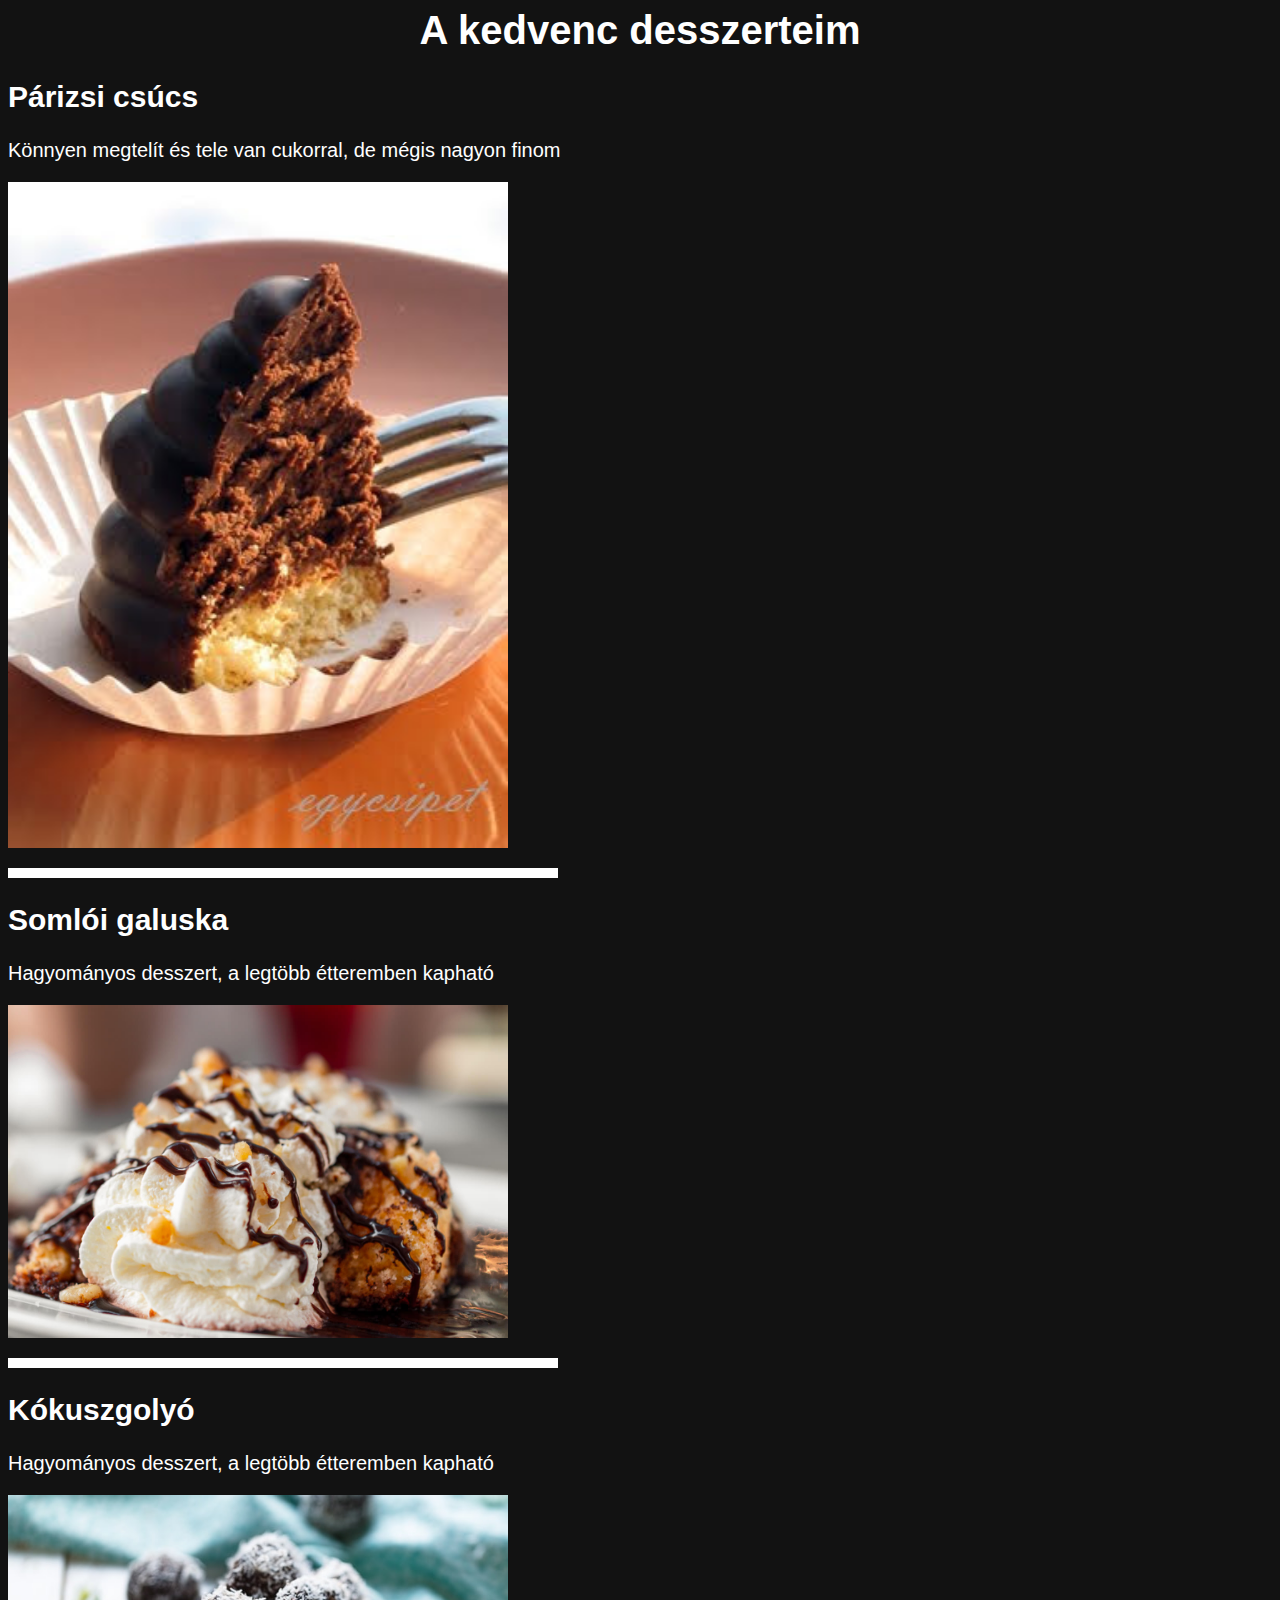
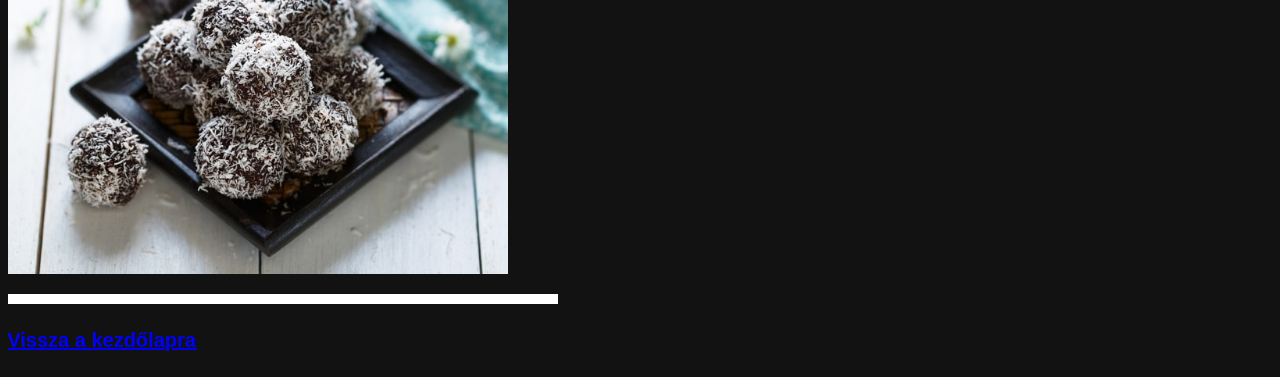
==== desszertek.html @ 9a531946 "CSS files added, boxes added" ====
<html lang="en">
<head>
    <meta charset="UTF-8">
    <title>Desszertek</title>
    <link rel="stylesheet" href="second.css">
</head>
<body style="background-color:#121212 ;">
    <h1>A kedvenc desszerteim</h1>
    <h2>Párizsi csúcs</h2>
    <p>Könnyen megtelít és tele van cukorral, de mégis nagyon finom</p>
    <a href="https://www.nosalty.hu/recept/parizsi-csucs"><img class="img500" src="images/cscsucs.jpg" alt="Párizsi csúcs"></a>
    <p class="box"></p>
    <h2>Somlói galuska</h2>
    <p>Hagyományos desszert, a legtöbb étteremben kapható</p>
    <a href="https://www.nosalty.hu/receptek/kategoria/edes-suti/somloi-galuska?"><img class="img500" src="images/somloi.galuska.jpg" alt="Somlói galuska"></a>
    <p class="box"></p>
    <h2>Kókuszgolyó</h2>
    <p>Hagyományos desszert, a legtöbb étteremben kapható</p>
    <a href="https://www.nosalty.hu/recept/kokuszgolyo-legegyszerubben"><img class="img500" src="images/golyo.jpg" alt="Kókuszgolyó"></a>
    <p class="box"></p>
    <h3><a href="index.html">Vissza a kezdőlapra</a></h3>
</body>
</html>
---- second.css ----
h1 {
    font-weight: bold;
    font-family:Arial, Helvetica, sans-serif ;
    color: white;
    text-align: center;
    font-size: 40px;
}
h2 {
    font-family: Arial, Helvetica, sans-serif;
    color: white;
    font-size: 30px;
    font-weight: bold;
}
h3 {
    font-family: Arial, Helvetica, sans-serif;
    font-weight: bold;
    font-size: 25px;
    text-decoration: none;
}
p {
    font-family: Arial, Helvetica, sans-serif;
    color: white;
    font-size: 20px;
}
a {
    font-family: Arial, Helvetica, sans-serif;
    font-size: 20px;
}
.img500 {
    width: 500px;
}
.box {
    width: 550px;
    background-color: white;
    height: 10px;
}
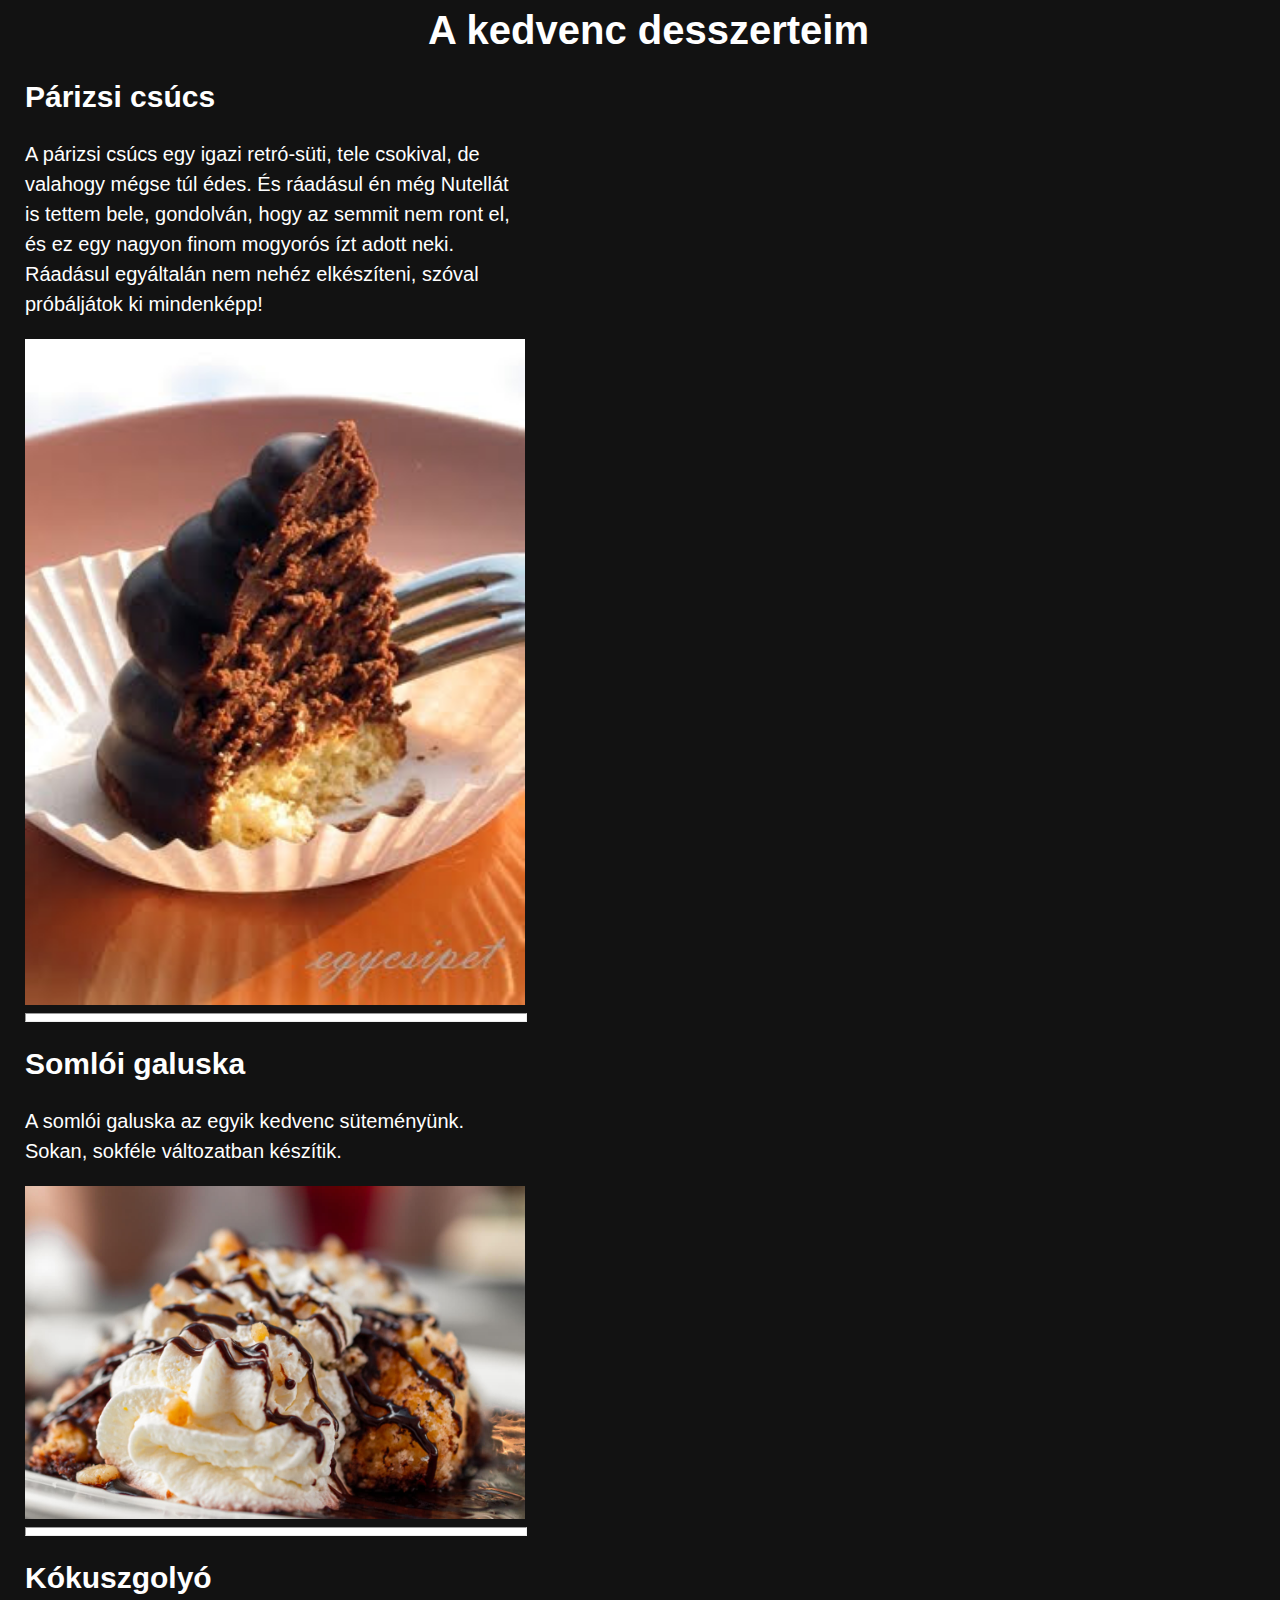
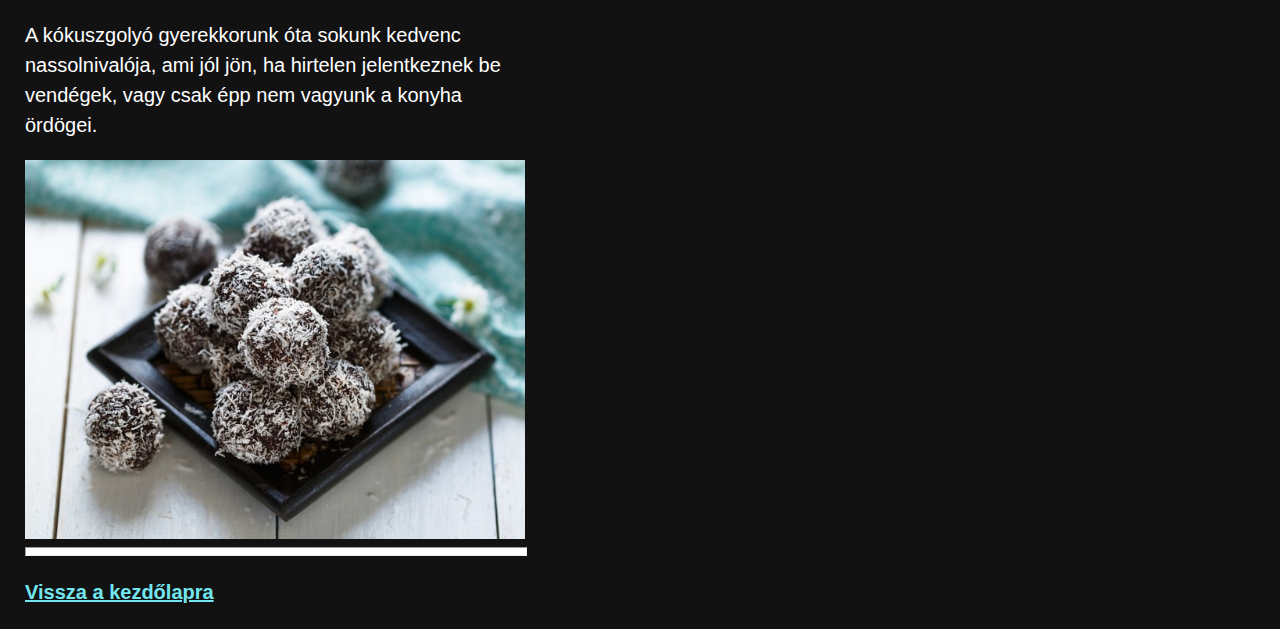
==== commit 0314ea7c: "Links updated" ====
--- a/desszertek.html
+++ b/desszertek.html
@@ -7,17 +7,17 @@
 <body style="background-color:#121212 ;">
     <h1>A kedvenc desszerteim</h1>
     <h2>Párizsi csúcs</h2>
-    <p>Könnyen megtelít és tele van cukorral, de mégis nagyon finom</p>
+    <p>A párizsi csúcs egy igazi retró-süti, tele csokival, de valahogy mégse túl édes. És ráadásul én még Nutellát is tettem bele, gondolván, hogy az semmit nem ront el, és ez egy nagyon finom mogyorós ízt adott neki. Ráadásul egyáltalán nem nehéz elkészíteni, szóval próbáljátok ki mindenképp!</p>
     <a href="https://www.nosalty.hu/recept/parizsi-csucs"><img class="img500" src="images/cscsucs.jpg" alt="Párizsi csúcs"></a>
-    <p class="box"></p>
+    <hr>
     <h2>Somlói galuska</h2>
-    <p>Hagyományos desszert, a legtöbb étteremben kapható</p>
+    <p>A somlói galuska az egyik kedvenc süteményünk. Sokan, sokféle változatban készítik.</p>
     <a href="https://www.nosalty.hu/receptek/kategoria/edes-suti/somloi-galuska?"><img class="img500" src="images/somloi.galuska.jpg" alt="Somlói galuska"></a>
-    <p class="box"></p>
+    <hr>
     <h2>Kókuszgolyó</h2>
-    <p>Hagyományos desszert, a legtöbb étteremben kapható</p>
+    <p>A kókuszgolyó gyerekkorunk óta sokunk kedvenc nassolnivalója, ami jól jön, ha hirtelen jelentkeznek be vendégek, vagy csak épp nem vagyunk a konyha ördögei.</p>
     <a href="https://www.nosalty.hu/recept/kokuszgolyo-legegyszerubben"><img class="img500" src="images/golyo.jpg" alt="Kókuszgolyó"></a>
-    <p class="box"></p>
+    <hr>
     <h3><a href="index.html">Vissza a kezdőlapra</a></h3>
 </body>
 </html>--- a/second.css
+++ b/second.css
@@ -1,36 +1,55 @@
+body {
+    font-family: Arial, Helvetica, sans-serif;
+    background-color: #121212;
+    color: #fff;
+    margin-left: 25px;
+}
 h1 {
     font-weight: bold;
-    font-family:Arial, Helvetica, sans-serif ;
-    color: white;
     text-align: center;
     font-size: 40px;
 }
 h2 {
-    font-family: Arial, Helvetica, sans-serif;
-    color: white;
     font-size: 30px;
     font-weight: bold;
 }
 h3 {
-    font-family: Arial, Helvetica, sans-serif;
     font-weight: bold;
     font-size: 25px;
     text-decoration: none;
 }
-p {
-    font-family: Arial, Helvetica, sans-serif;
-    color: white;
+a {
+    color: #72e7f0;
+    background-color: transparent;
+    text-decoration: none;
     font-size: 20px;
 }
-a {
-    font-family: Arial, Helvetica, sans-serif;
+a:hover {
+    color: #3a888d;
+    background-color: transparent;
+    text-decoration: none;
     font-size: 20px;
+}
+hr {
+    background-color: #fff;
+    height: 7px;
+    /* margin-right: 85%; */
+    width: 500px;
+    margin-left: 0px;
+}
+p {
+    font-size: 20px;
+    /* margin-right: 925px; */
+    line-height:1.5;
+    width: 500px;
+}
+h3 a {
+    font-size: 20px;
+    text-decoration:underline ;
+}
+h3 a:hover{
+    text-decoration: underline;
 }
 .img500 {
     width: 500px;
 }
-.box {
-    width: 550px;
-    background-color: white;
-    height: 10px;
-}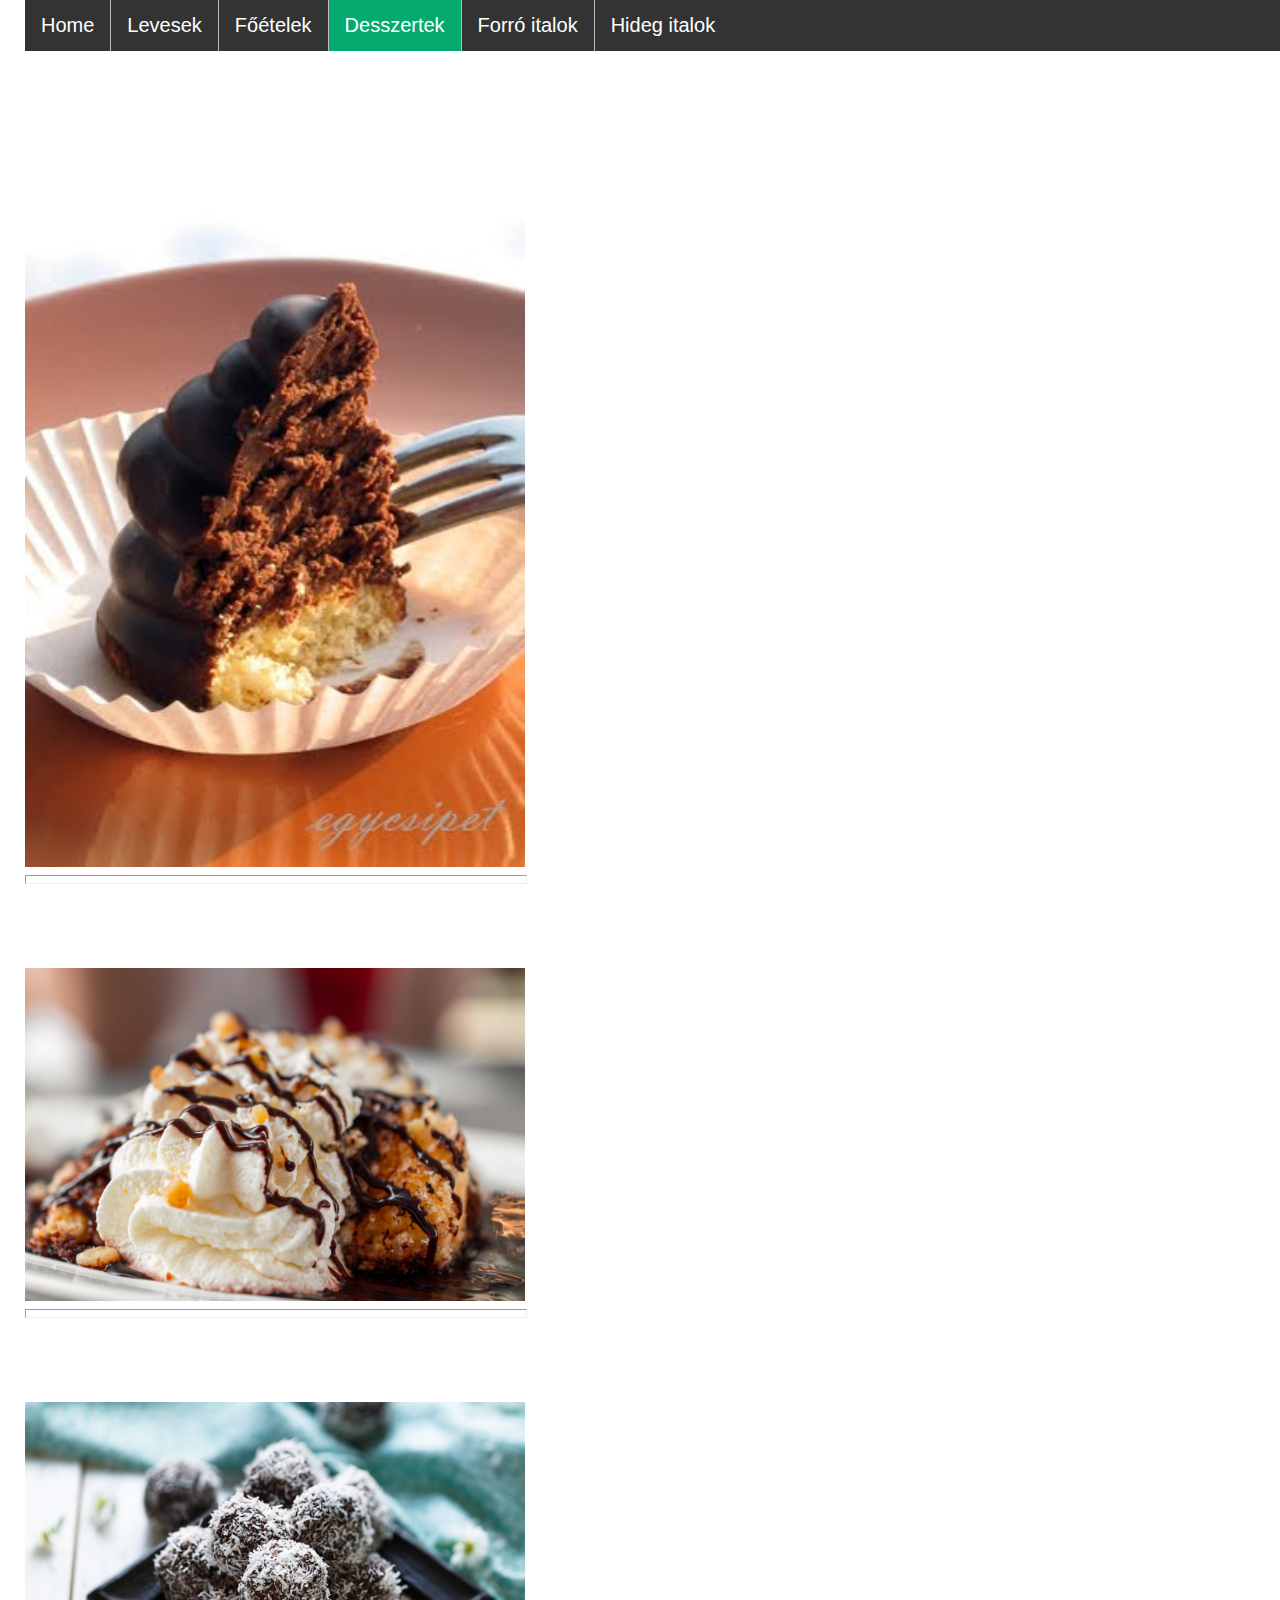
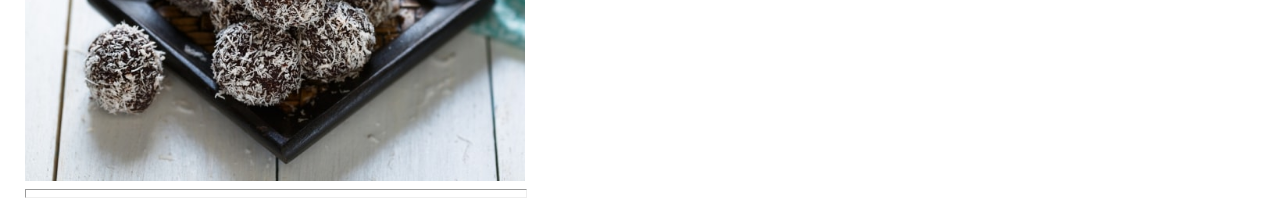
==== commit 23204c3f: "Navigation bar" ====
--- a/desszertek.html
+++ b/desszertek.html
@@ -4,20 +4,35 @@
     <title>Desszertek</title>
     <link rel="stylesheet" href="second.css">
 </head>
-<body style="background-color:#121212 ;">
+<body>
+    <header>
+        <ul>
+            <li><a href="index.html">Home</a></li>
+            <li><a href="kedvenc_leveseim.html">Levesek</a></li>
+            <li><a href="foetelek.html">Főételek</a></li>
+            <li><a class="active" href="desszertek.html">Desszertek</a></li>
+            <li><a href="forro_italok.html">Forró italok</a></li>
+            <li><a href="hideg_italok.html">Hideg italok</a></li>
+        </ul>
+    </header>
     <h1>A kedvenc desszerteim</h1>
     <h2>Párizsi csúcs</h2>
-    <p>A párizsi csúcs egy igazi retró-süti, tele csokival, de valahogy mégse túl édes. És ráadásul én még Nutellát is tettem bele, gondolván, hogy az semmit nem ront el, és ez egy nagyon finom mogyorós ízt adott neki. Ráadásul egyáltalán nem nehéz elkészíteni, szóval próbáljátok ki mindenképp!</p>
-    <a href="https://www.nosalty.hu/recept/parizsi-csucs"><img class="img500" src="images/cscsucs.jpg" alt="Párizsi csúcs"></a>
+    <div class="row">
+        <a href="https://www.nosalty.hu/recept/parizsi-csucs"><img class="img500" src="images/cscsucs.jpg" alt="Párizsi csúcs"></a>
+        <p>A párizsi csúcs egy igazi retró-süti, tele csokival, de valahogy mégse túl édes. És ráadásul én még Nutellát is tettem bele, gondolván, hogy az semmit nem ront el, és ez egy nagyon finom mogyorós ízt adott neki. Ráadásul egyáltalán nem nehéz elkészíteni, szóval próbáljátok ki mindenképp!</p>
+    </div>
     <hr>
     <h2>Somlói galuska</h2>
-    <p>A somlói galuska az egyik kedvenc süteményünk. Sokan, sokféle változatban készítik.</p>
-    <a href="https://www.nosalty.hu/receptek/kategoria/edes-suti/somloi-galuska?"><img class="img500" src="images/somloi.galuska.jpg" alt="Somlói galuska"></a>
+    <div class="row">
+        <a href="https://www.nosalty.hu/receptek/kategoria/edes-suti/somloi-galuska?"><img class="img500" src="images/somloi.galuska.jpg" alt="Somlói galuska"></a>
+        <p>A somlói galuska az egyik kedvenc süteményünk. Sokan, sokféle változatban készítik.</p>
+    </div>
     <hr>
     <h2>Kókuszgolyó</h2>
-    <p>A kókuszgolyó gyerekkorunk óta sokunk kedvenc nassolnivalója, ami jól jön, ha hirtelen jelentkeznek be vendégek, vagy csak épp nem vagyunk a konyha ördögei.</p>
-    <a href="https://www.nosalty.hu/recept/kokuszgolyo-legegyszerubben"><img class="img500" src="images/golyo.jpg" alt="Kókuszgolyó"></a>
+    <div class="row">
+        <a href="https://www.nosalty.hu/recept/kokuszgolyo-legegyszerubben"><img class="img500" src="images/golyo.jpg" alt="Kókuszgolyó"></a>
+        <p>A kókuszgolyó gyerekkorunk óta sokunk kedvenc nassolnivalója, ami jól jön, ha hirtelen jelentkeznek be vendégek, vagy csak épp nem vagyunk a konyha ördögei.</p>
+    </div>
     <hr>
-    <h3><a href="index.html">Vissza a kezdőlapra</a></h3>
 </body>
 </html>--- a/second.css
+++ b/second.css
@@ -1,6 +1,7 @@
 body {
     font-family: Arial, Helvetica, sans-serif;
-    background-color: #121212;
+    background-image: url(images/background.png);
+    background-size: 100%;
     color: #fff;
     margin-left: 25px;
 }
@@ -23,12 +24,7 @@
     background-color: transparent;
     text-decoration: none;
     font-size: 20px;
-}
-a:hover {
-    color: #3a888d;
-    background-color: transparent;
-    text-decoration: none;
-    font-size: 20px;
+    transition: .2s;
 }
 hr {
     background-color: #fff;
@@ -42,6 +38,8 @@
     /* margin-right: 925px; */
     line-height:1.5;
     width: 500px;
+    float: right;
+    
 }
 h3 a {
     font-size: 20px;
@@ -50,6 +48,63 @@
 h3 a:hover{
     text-decoration: underline;
 }
-.img500 {
+.row {
+    clear: both;
+    display: table;
+}
+
+.row .img500 {
     width: 500px;
+    float: left;
+    transition: transform .2s;
 }
+.row .img500:hover {
+    transform: scale(1.05)
+}
+
+.row p {
+    font-size: 20px;
+    /* margin-right: 925px; */
+    line-height:1.5;
+    width: 500px;
+    float: left;
+    padding-left: 40px;
+}
+header {
+    margin-bottom: 70px;
+}
+ul{
+    list-style-type: none;
+    margin: 0;
+    padding: 0;
+    overflow: hidden;
+    background-color: #333;
+    position: fixed;
+    top: 0;
+    width: 100%;
+}
+  
+li {
+    float: left;
+}
+li {
+    float: left;
+    border-right: 1px solid #bbb;
+}
+li:last-child  {
+    border-right: none;
+}  
+li a {
+    display: block;
+    color: white;
+    text-align: center;
+    padding: 14px 16px;
+    text-decoration: none;
+} 
+li a:hover {
+    background-color: #111;
+}
+.active {
+    background-color: #04aa6d;
+}
+
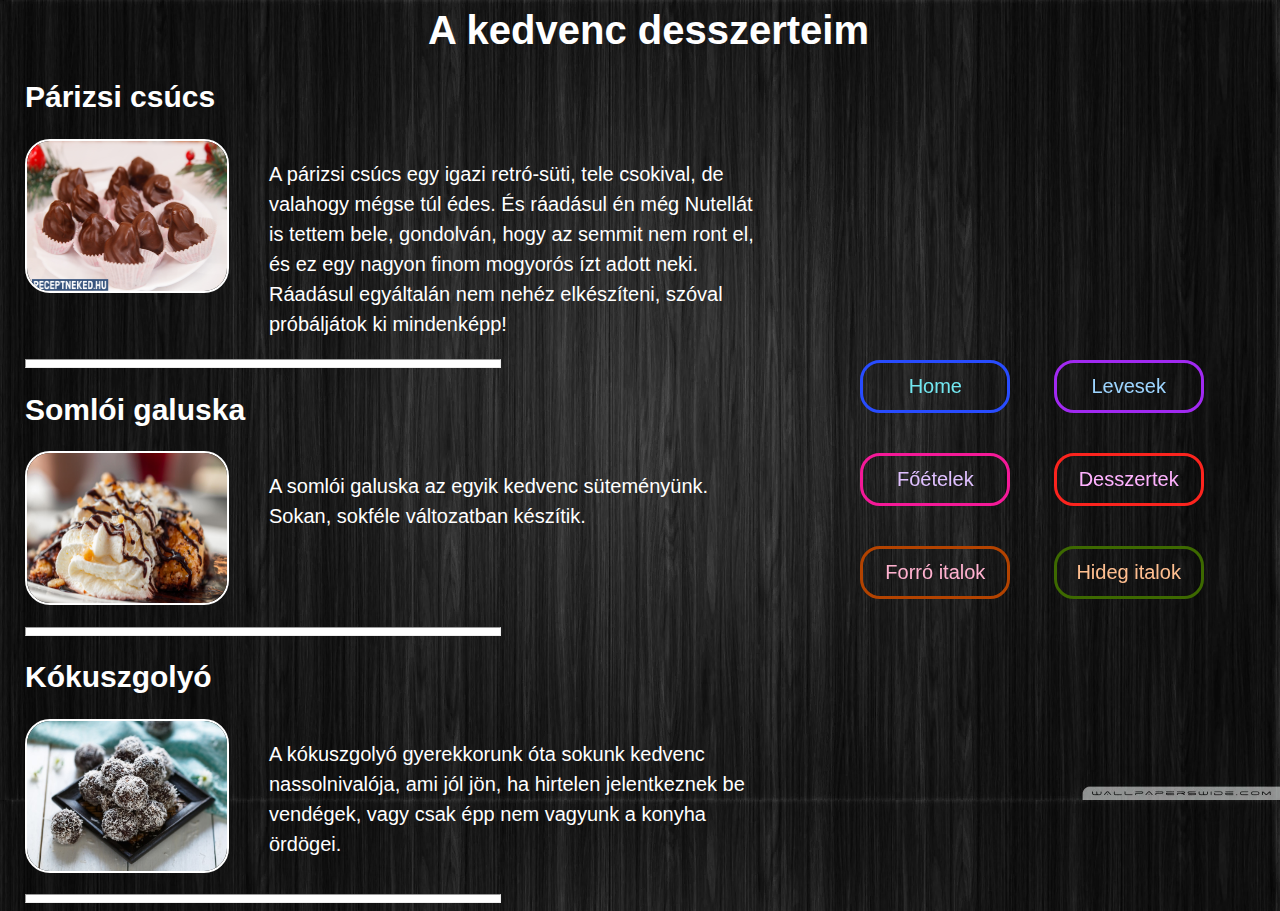
==== commit c7cd272f: "new nav bar, video" ====
--- a/desszertek.html
+++ b/desszertek.html
@@ -5,16 +5,14 @@
     <link rel="stylesheet" href="second.css">
 </head>
 <body>
-    <header>
-        <ul>
-            <li><a href="index.html">Home</a></li>
-            <li><a href="kedvenc_leveseim.html">Levesek</a></li>
-            <li><a href="foetelek.html">Főételek</a></li>
-            <li><a class="active" href="desszertek.html">Desszertek</a></li>
-            <li><a href="forro_italok.html">Forró italok</a></li>
-            <li><a href="hideg_italok.html">Hideg italok</a></li>
-        </ul>
-    </header>
+    <div class="nav">
+        <a href="index.html"><button>Home</button></a>
+        <a href="kedvenc_leveseim.html"><button>Levesek</button></a>
+        <a href="foetelek.html"><button>Főételek</button></a>
+        <a href="desszertek.html"><button>Desszertek</button></a>
+        <a href="forro_italok.html"><button>Forró italok</button></a>
+        <a href="hideg_italok.html"><button>Hideg italok</button></a>
+    </div>
     <h1>A kedvenc desszerteim</h1>
     <h2>Párizsi csúcs</h2>
     <div class="row">
--- a/second.css
+++ b/second.css
@@ -2,6 +2,7 @@
     font-family: Arial, Helvetica, sans-serif;
     background-image: url(images/background.png);
     background-size: 100%;
+    background-repeat: repeat-y;
     color: #fff;
     margin-left: 25px;
 }
@@ -13,6 +14,7 @@
 h2 {
     font-size: 30px;
     font-weight: bold;
+    clear: both;
 }
 h3 {
     font-weight: bold;
@@ -29,16 +31,17 @@
 hr {
     background-color: #fff;
     height: 7px;
-    /* margin-right: 85%; */
-    width: 500px;
+    width: 38%;
     margin-left: 0px;
+    clear: both;
+    margin-top: 200px;
 }
 p {
     font-size: 20px;
-    /* margin-right: 925px; */
     line-height:1.5;
     width: 500px;
     float: right;
+    /* text-align: justify; */
     
 }
 h3 a {
@@ -48,63 +51,75 @@
 h3 a:hover{
     text-decoration: underline;
 }
-.row {
-    clear: both;
-    display: table;
-}
 
-.row .img500 {
-    width: 500px;
+div .img500 {
     float: left;
     transition: transform .2s;
+    border-radius: 25px;
+    border: 2px solid #ffffff;
+    padding: 0px;
+    width: 200px;
+    height: 150px;
 }
-.row .img500:hover {
+div .img500:hover {
     transform: scale(1.05)
 }
 
-.row p {
+div p {
     font-size: 20px;
-    /* margin-right: 925px; */
     line-height:1.5;
     width: 500px;
-    float: left;
     padding-left: 40px;
-}
-header {
-    margin-bottom: 70px;
-}
-ul{
-    list-style-type: none;
-    margin: 0;
-    padding: 0;
-    overflow: hidden;
-    background-color: #333;
-    position: fixed;
-    top: 0;
-    width: 100%;
-}
-  
-li {
     float: left;
 }
-li {
-    float: left;
-    border-right: 1px solid #bbb;
+a button {
+    font-size: 20px;
+    color: #72e7f0;
 }
-li:last-child  {
-    border-right: none;
-}  
-li a {
-    display: block;
-    color: white;
-    text-align: center;
-    padding: 14px 16px;
-    text-decoration: none;
-} 
-li a:hover {
-    background-color: #111;
+.nav {
+    width: 350px;
+    display: flex;
+    justify-content: space-evenly;
+    flex-wrap: wrap;
+    gap: 40px;
+    align-items: center;
+    margin: auto;
+    position:fixed ;
+    top: 40%;
+    margin-left: 65%;
 }
-.active {
-    background-color: #04aa6d;
+button {
+    width: 150px;
+    padding: 12px;
+    border-radius: 20px;
+    border: 3px solid #284cff;
+    cursor: pointer;
+    background-color: transparent;
+    background-image: url(images/liquidfill.png);
+    background-repeat: repeat-x;
+    background-position: 0 -100%;
+    transition: 1.5s;
+}
+button:hover {
+    background-position: center;
+}
+a:nth-child(1) {
+    filter: hue-rotate(00deg);
+}
+a:nth-child(2) {
+    filter: hue-rotate(40deg);
+}
+a:nth-child(3) {
+    filter: hue-rotate(80deg);
+}
+a:nth-child(4) {
+    filter: hue-rotate(120deg);
+}
+a:nth-child(5) {
+    filter: hue-rotate(160deg);
+}
+a:nth-child(6) {
+    filter: hue-rotate(200deg);
 }
 
+
